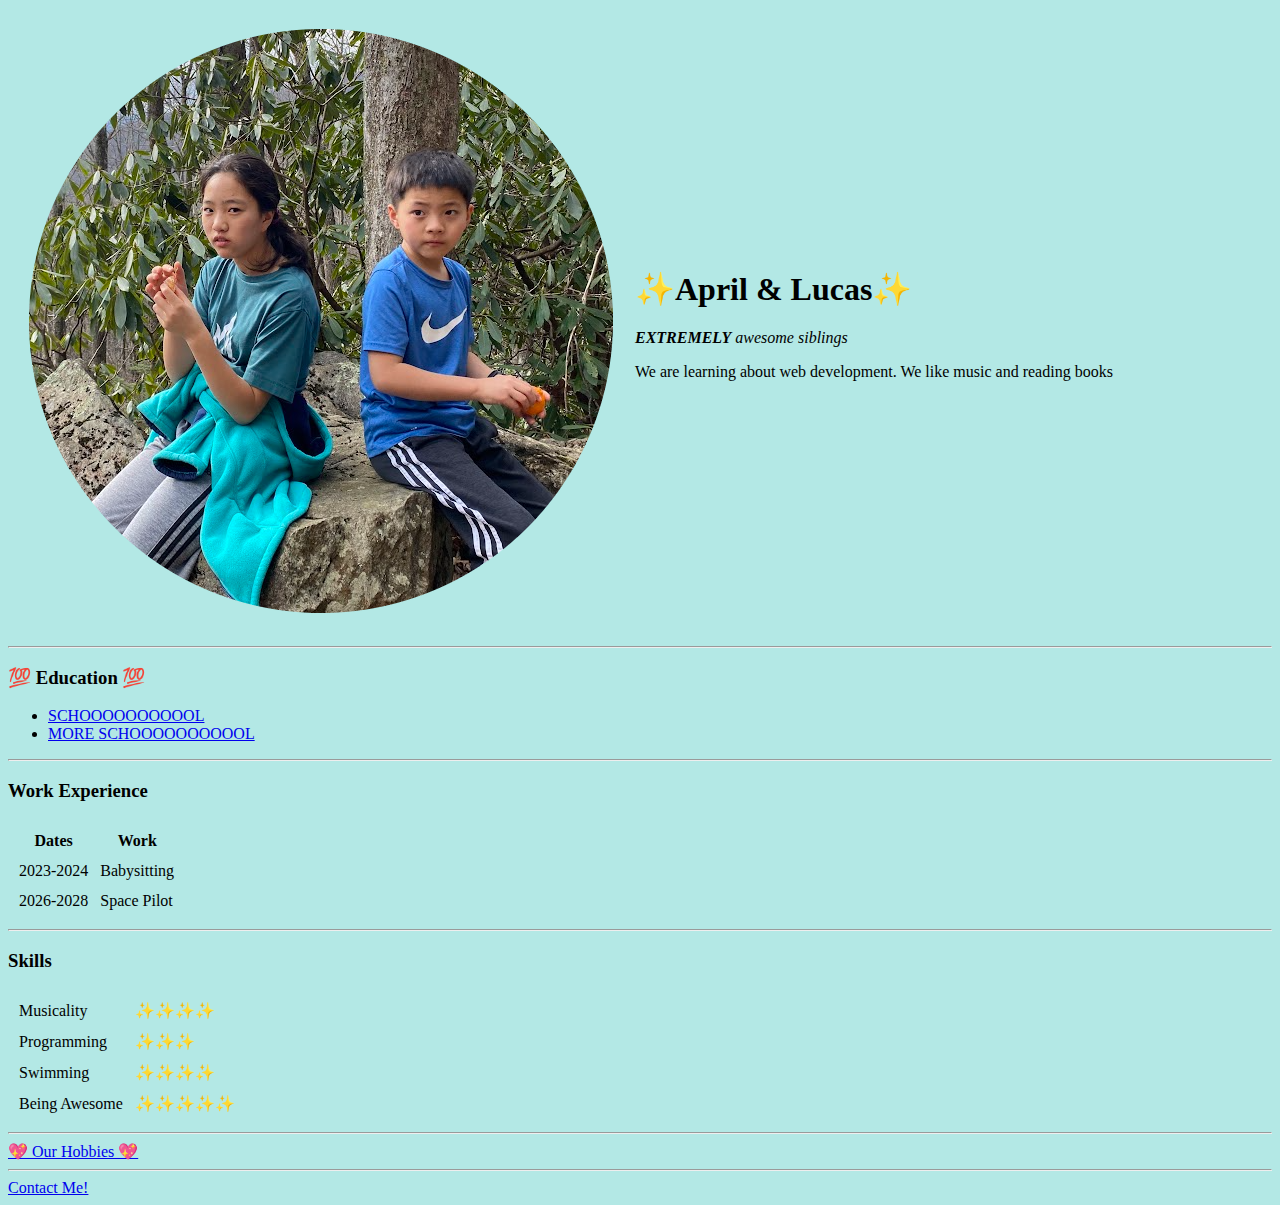
==== index.html @ 56ba8f32 "bgchange" ====
<!DOCTYPE html>
<html lang="en" dir="ltr">

<head>
  <meta charset="utf-8">
  <title>April & Lucas' Personal Site</title>
</head>

<body style="background-color: #B3E8E5;">
  <table cellspacing="20">
    <tr>
      <td>

        <img src="aprilandlucaspic.png" alt="">
      </td>
      <td>
        <h1>✨April & Lucas✨</h1>
        <p><i><strong>EXTREMELY</strong> awesome siblings</i></p>
        <p>We are learning about web development. We like music and reading books</p>
      </td>
    </tr>
  </table>

  <hr>





  <h3>💯 Education 💯</h3>
  <ul>


    <li><a href="schoooool.jpg">SCHOOOOOOOOOOL</a></li>
    <li><a href="schoooool.jpg">MORE SCHOOOOOOOOOOL</a></li>

  </ul>

  <hr>

  <h3>Work Experience</h3>


  <table cellspacing= "10">
    <thead>
      <tr>
        <th>Dates</th>
        <th>Work</th>
      </tr>
    </thead>

    <tbody>
      <tr>
        <td>2023-2024 </td>
        <td>Babysitting</td>

      </tr>

      <tr>
        <td>2026-2028</td>
        <td>Space Pilot</td>

      </tr>
    </tbody>

    <tfoot>

    </tfoot>


  </table>

  <hr>
  <h3>Skills</h3>
  <table cellspacing="10">
    <tr>
      <td>Musicality</td>
      <td>✨✨✨✨</td>

    </tr>
    <tr>
      <td>Programming </td>
      <td>✨✨✨</td>
    </tr>

    <tr>

      <td>Swimming </td>
      <td>✨✨✨✨</td>
    </tr>
    <tr>



      <td>Being Awesome </td>
      <td>✨✨✨✨✨</td>

    </tr>






  </table>










  <hr>

  <a href="hobbies.html">💖 Our Hobbies 💖</a>


  <hr>

  <a href="contactme.html">Contact Me!</a>

</body>

</html>
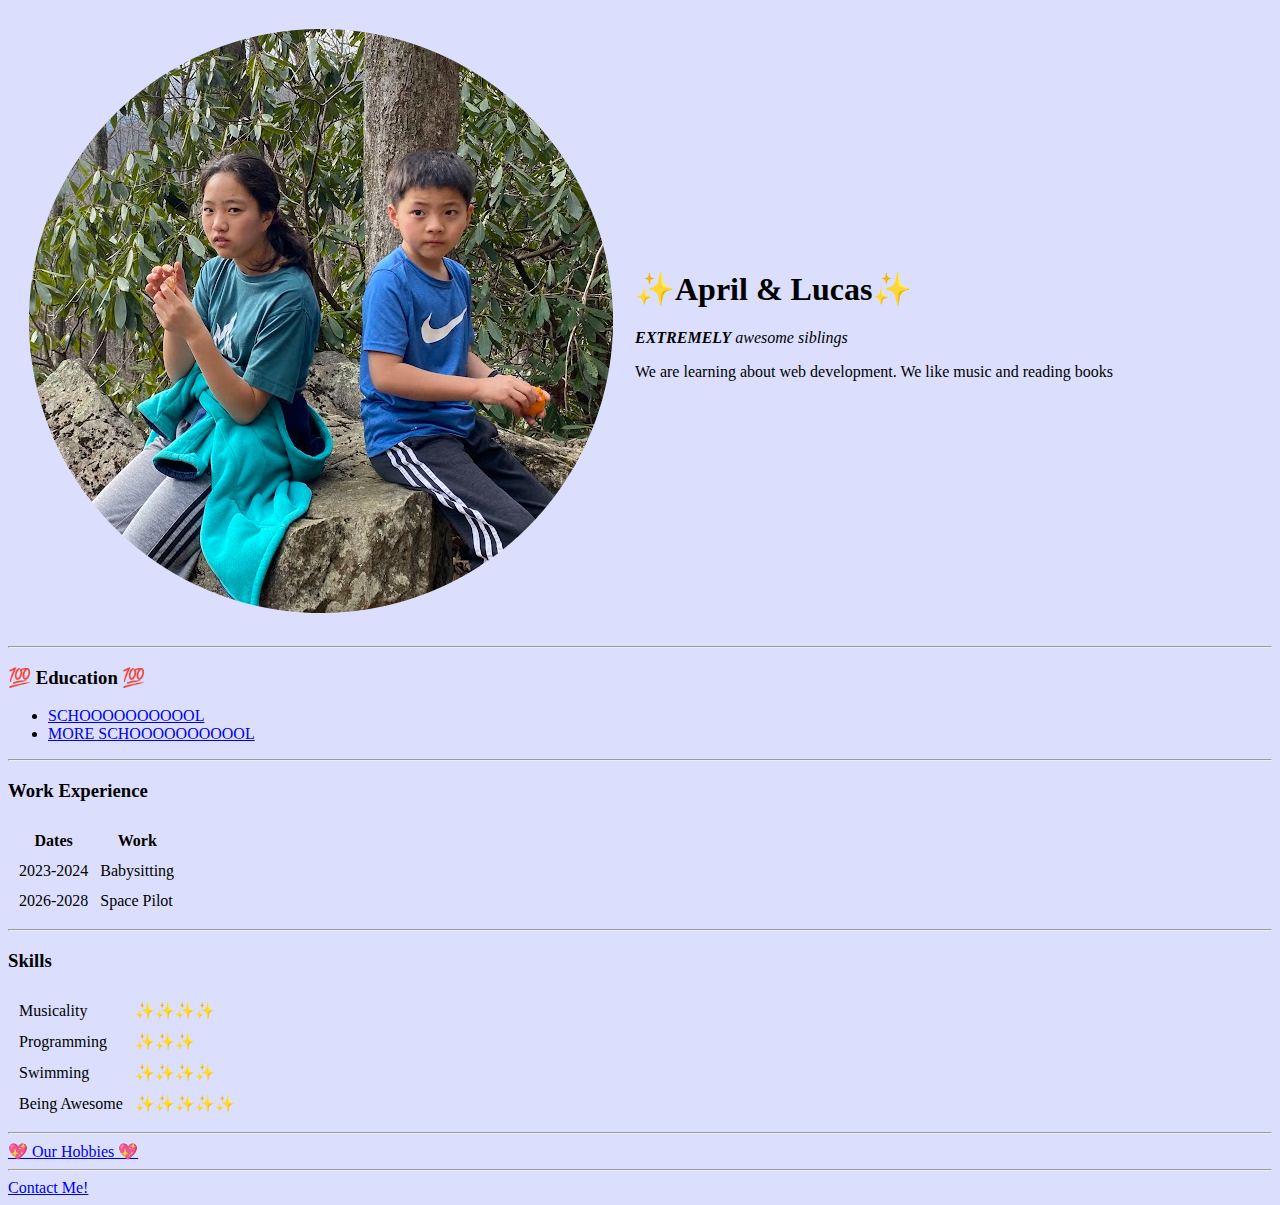
==== commit 28412415: "bg change" ====
--- a/index.html
+++ b/index.html
@@ -6,7 +6,7 @@
   <title>April & Lucas' Personal Site</title>
 </head>
 
-<body style="background-color: #B3E8E5;">
+<body style="background-color: #DBDFFD;">
   <table cellspacing="20">
     <tr>
       <td>
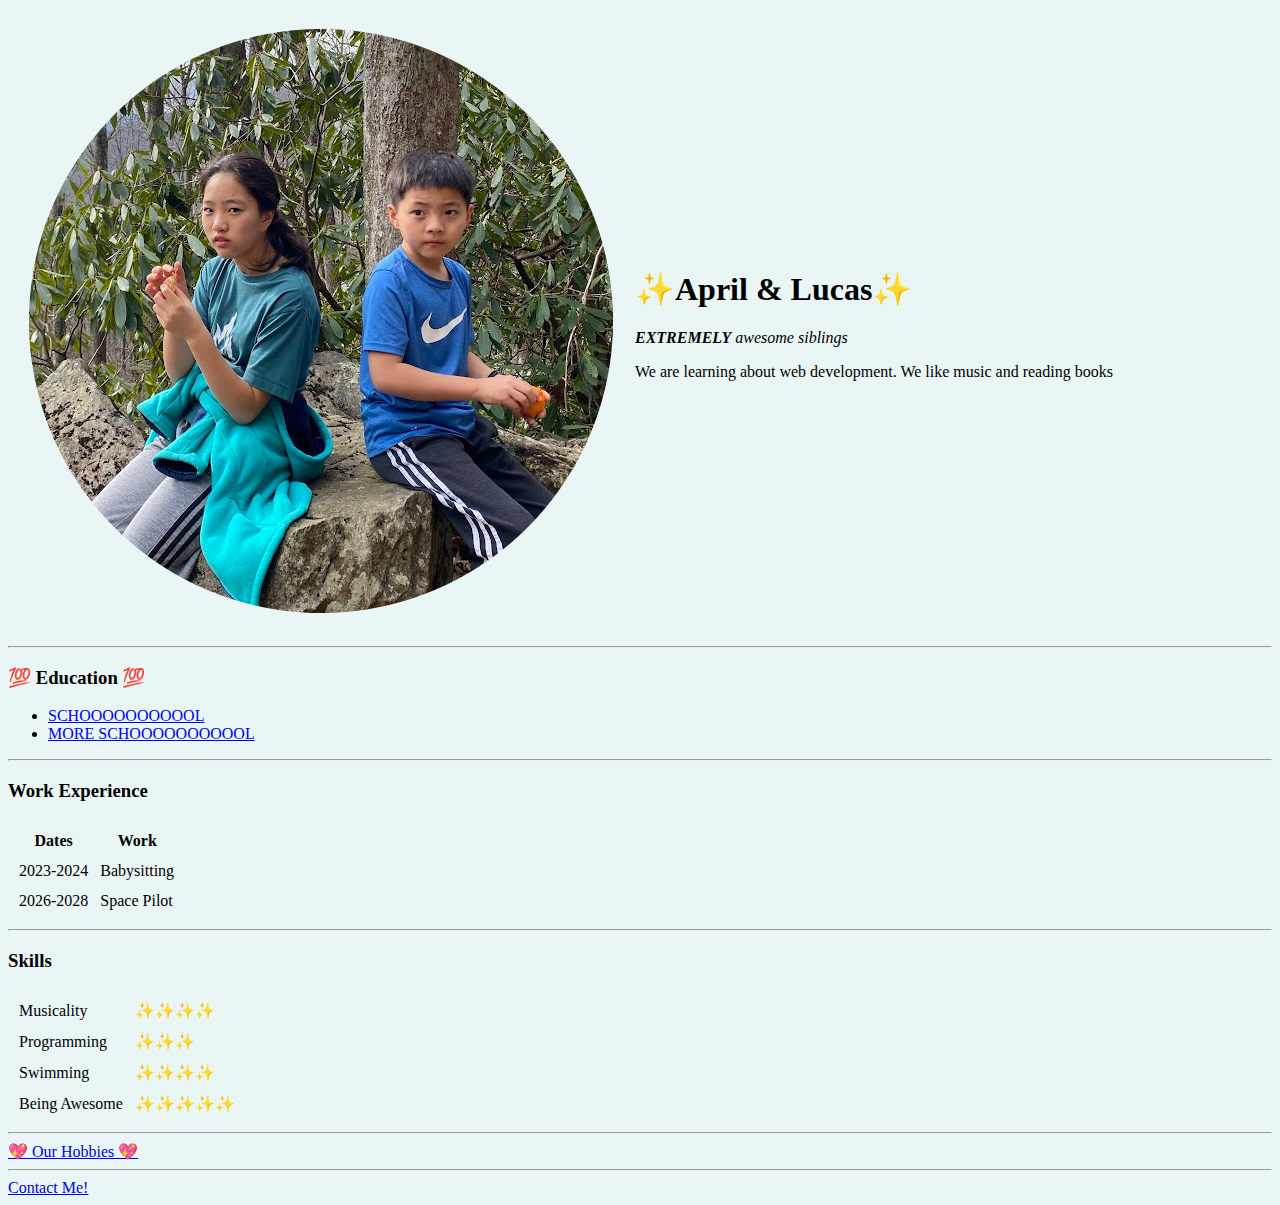
==== commit 06122e31: "bgcahgnepowderblueish" ====
--- a/index.html
+++ b/index.html
@@ -6,7 +6,7 @@
   <title>April & Lucas' Personal Site</title>
 </head>
 
-<body style="background-color: #DBDFFD;">
+<body style="background-color: #EAF6F6;">
   <table cellspacing="20">
     <tr>
       <td>
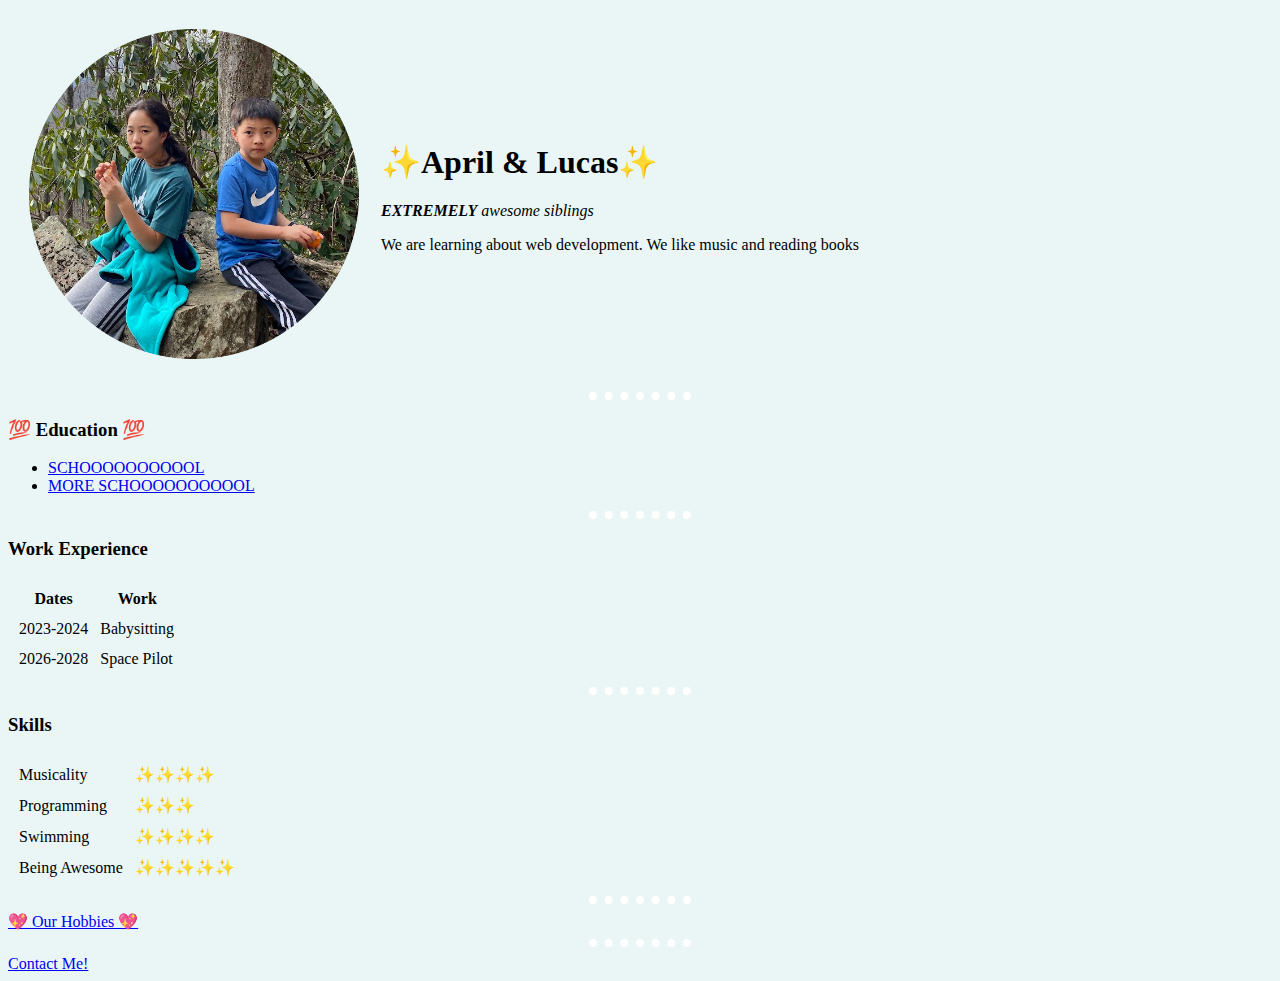
==== commit 39f20050: "hr dottedwhite 8 px" ====
--- a/index.html
+++ b/index.html
@@ -4,105 +4,124 @@
 <head>
   <meta charset="utf-8">
   <title>April & Lucas' Personal Site</title>
+  <style>
+    body {
+      background-color: #EAF6F6;
+    }
+    hr {
+      border-style: dotted none none;
+      height: 0px;
+      border-color: white;
+      border-width: 8px;
+      width: 8%;
+    }
+
+    img {
+      height: 330px;
+    }
+  </style>
+
+
+
+
 </head>
 
-<body style="background-color: #EAF6F6;">
-  <table cellspacing="20">
-    <tr>
-      <td>
+<table cellspacing="20">
+  <tr>
+    <td>
 
-        <img src="aprilandlucaspic.png" alt="">
-      </td>
-      <td>
-        <h1>✨April & Lucas✨</h1>
-        <p><i><strong>EXTREMELY</strong> awesome siblings</i></p>
-        <p>We are learning about web development. We like music and reading books</p>
-      </td>
-    </tr>
-  </table>
+      <img src="aprilandlucaspic.png" alt="">
+    </td>
+    <td>
+      <h1>✨April & Lucas✨</h1>
+      <p><i><strong>EXTREMELY</strong> awesome siblings</i></p>
+      <p>We are learning about web development. We like music and reading books</p>
+    </td>
+  </tr>
+</table>
 
-  <hr>
+<hr>
 
 
 
 
 
-  <h3>💯 Education 💯</h3>
-  <ul>
+<h3>💯 Education 💯</h3>
+<ul>
 
 
-    <li><a href="schoooool.jpg">SCHOOOOOOOOOOL</a></li>
-    <li><a href="schoooool.jpg">MORE SCHOOOOOOOOOOL</a></li>
+  <li><a href="schoooool.jpg">SCHOOOOOOOOOOL</a></li>
+  <li><a href="schoooool.jpg">MORE SCHOOOOOOOOOOL</a></li>
 
-  </ul>
+</ul>
 
-  <hr>
+<hr>
 
-  <h3>Work Experience</h3>
+<h3>Work Experience</h3>
 
 
-  <table cellspacing= "10">
-    <thead>
-      <tr>
-        <th>Dates</th>
-        <th>Work</th>
-      </tr>
-    </thead>
+<table cellspacing="10">
+  <thead>
+    <tr>
+      <th>Dates</th>
+      <th>Work</th>
+    </tr>
+  </thead>
 
-    <tbody>
-      <tr>
-        <td>2023-2024 </td>
-        <td>Babysitting</td>
+  <tbody>
+    <tr>
+      <td>2023-2024 </td>
+      <td>Babysitting</td>
 
-      </tr>
-
-      <tr>
-        <td>2026-2028</td>
-        <td>Space Pilot</td>
-
-      </tr>
-    </tbody>
-
-    <tfoot>
-
-    </tfoot>
-
-
-  </table>
-
-  <hr>
-  <h3>Skills</h3>
-  <table cellspacing="10">
-    <tr>
-      <td>Musicality</td>
-      <td>✨✨✨✨</td>
-
-    </tr>
-    <tr>
-      <td>Programming </td>
-      <td>✨✨✨</td>
     </tr>
 
     <tr>
+      <td>2026-2028</td>
+      <td>Space Pilot</td>
 
-      <td>Swimming </td>
-      <td>✨✨✨✨</td>
     </tr>
-    <tr>
+  </tbody>
+
+  <tfoot>
+
+  </tfoot>
+
+
+</table>
+
+<hr>
+<h3>Skills</h3>
+<table cellspacing="10">
+  <tr>
+    <td>Musicality</td>
+    <td>✨✨✨✨</td>
+
+  </tr>
+  <tr>
+    <td>Programming </td>
+    <td>✨✨✨</td>
+  </tr>
+
+  <tr>
+
+    <td>Swimming </td>
+    <td>✨✨✨✨</td>
+  </tr>
+  <tr>
 
 
 
-      <td>Being Awesome </td>
-      <td>✨✨✨✨✨</td>
+    <td>Being Awesome </td>
+    <td>✨✨✨✨✨</td>
 
-    </tr>
+  </tr>
 
 
 
 
 
 
-  </table>
+</table>
 
 
 
@@ -113,14 +132,14 @@
 
 
 
-  <hr>
+<hr>
 
-  <a href="hobbies.html">💖 Our Hobbies 💖</a>
+<a href="hobbies.html">💖 Our Hobbies 💖</a>
 
 
-  <hr>
+<hr>
 
-  <a href="contactme.html">Contact Me!</a>
+<a href="contactme.html">Contact Me!</a>
 
 </body>
 
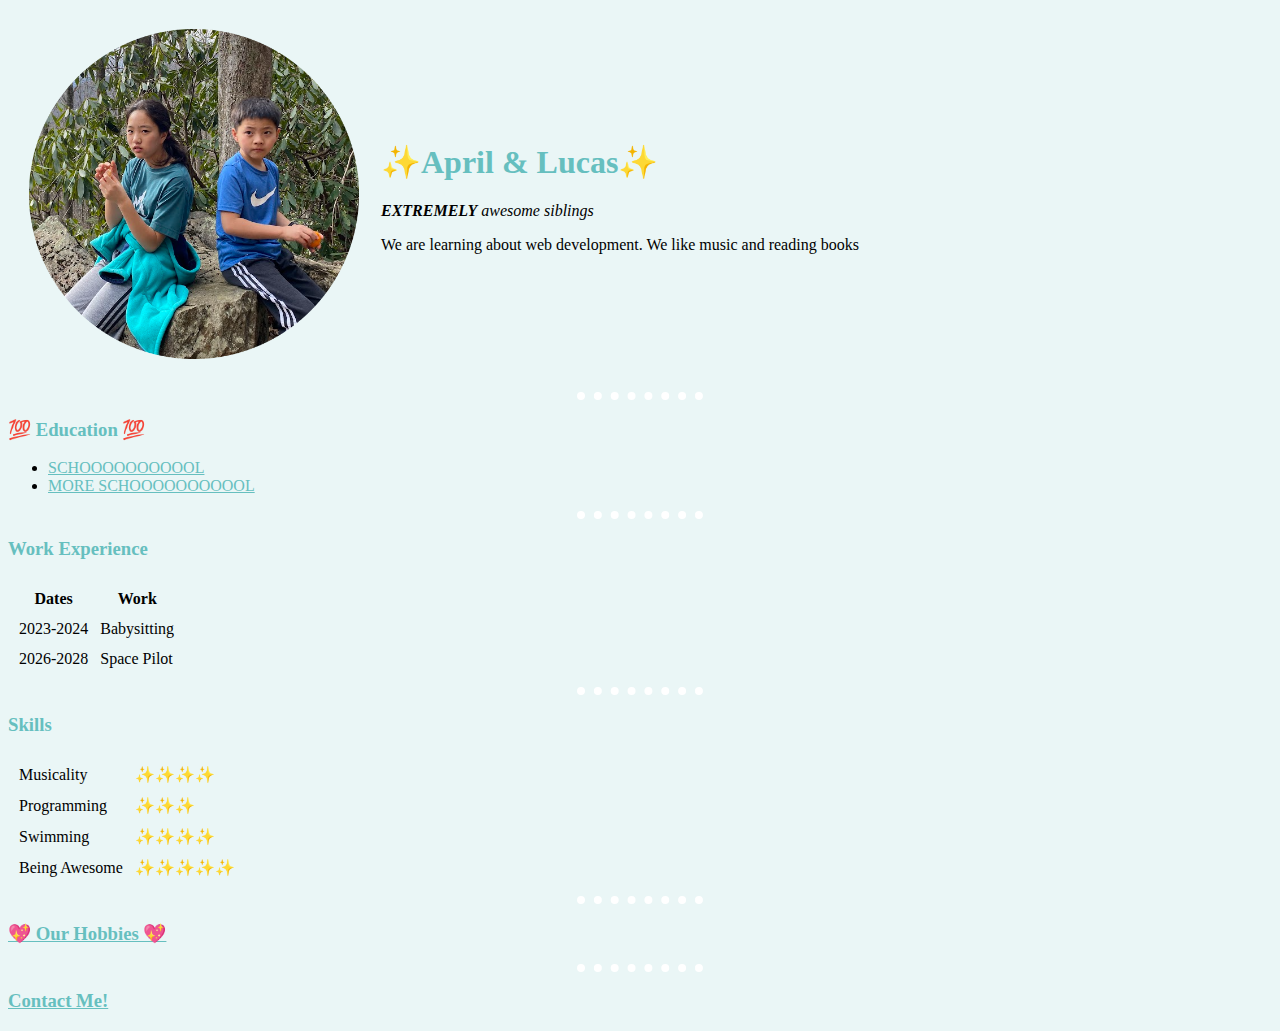
==== commit 7d483bca: "css background html h3 links colored" ====
--- a/index.html
+++ b/index.html
@@ -4,23 +4,7 @@
 <head>
   <meta charset="utf-8">
   <title>April & Lucas' Personal Site</title>
-  <style>
-    body {
-      background-color: #EAF6F6;
-    }
-    hr {
-      border-style: dotted none none;
-      height: 0px;
-      border-color: white;
-      border-width: 8px;
-      width: 8%;
-    }
-
-    img {
-      height: 330px;
-    }
-  </style>
-
+  <link rel="stylesheet" href= "css/styles.css">
 
 
 
@@ -116,30 +100,17 @@
 
   </tr>
 
-
-
-
-
-
 </table>
 
-
-
-
-
-
-
-
-
+<hr>
+<h3>
+<a href="hobbies.html">💖 Our Hobbies 💖</a>
+</h3>
 
 <hr>
-
-<a href="hobbies.html">💖 Our Hobbies 💖</a>
-
-
-<hr>
-
+<h3>
 <a href="contactme.html">Contact Me!</a>
+</h3>
 
 </body>
 
--- a/css/styles.css
+++ b/css/styles.css
@@ -0,0 +1,29 @@
+
+  body {
+    background-color: #EAF6F6;
+  }
+
+
+  img {
+    height: 330px;
+  }
+
+  h1 {
+    color: #66BFBF;
+  }
+
+  h3 {
+    color: #66BFBF;
+  }
+
+  hr {
+    border-style: dotted none none;
+    height: 0px;
+    border-color: white;
+    border-width: 8px;
+    width: 10%;
+  }
+
+  a {
+    color: #66BFBF;
+  }
